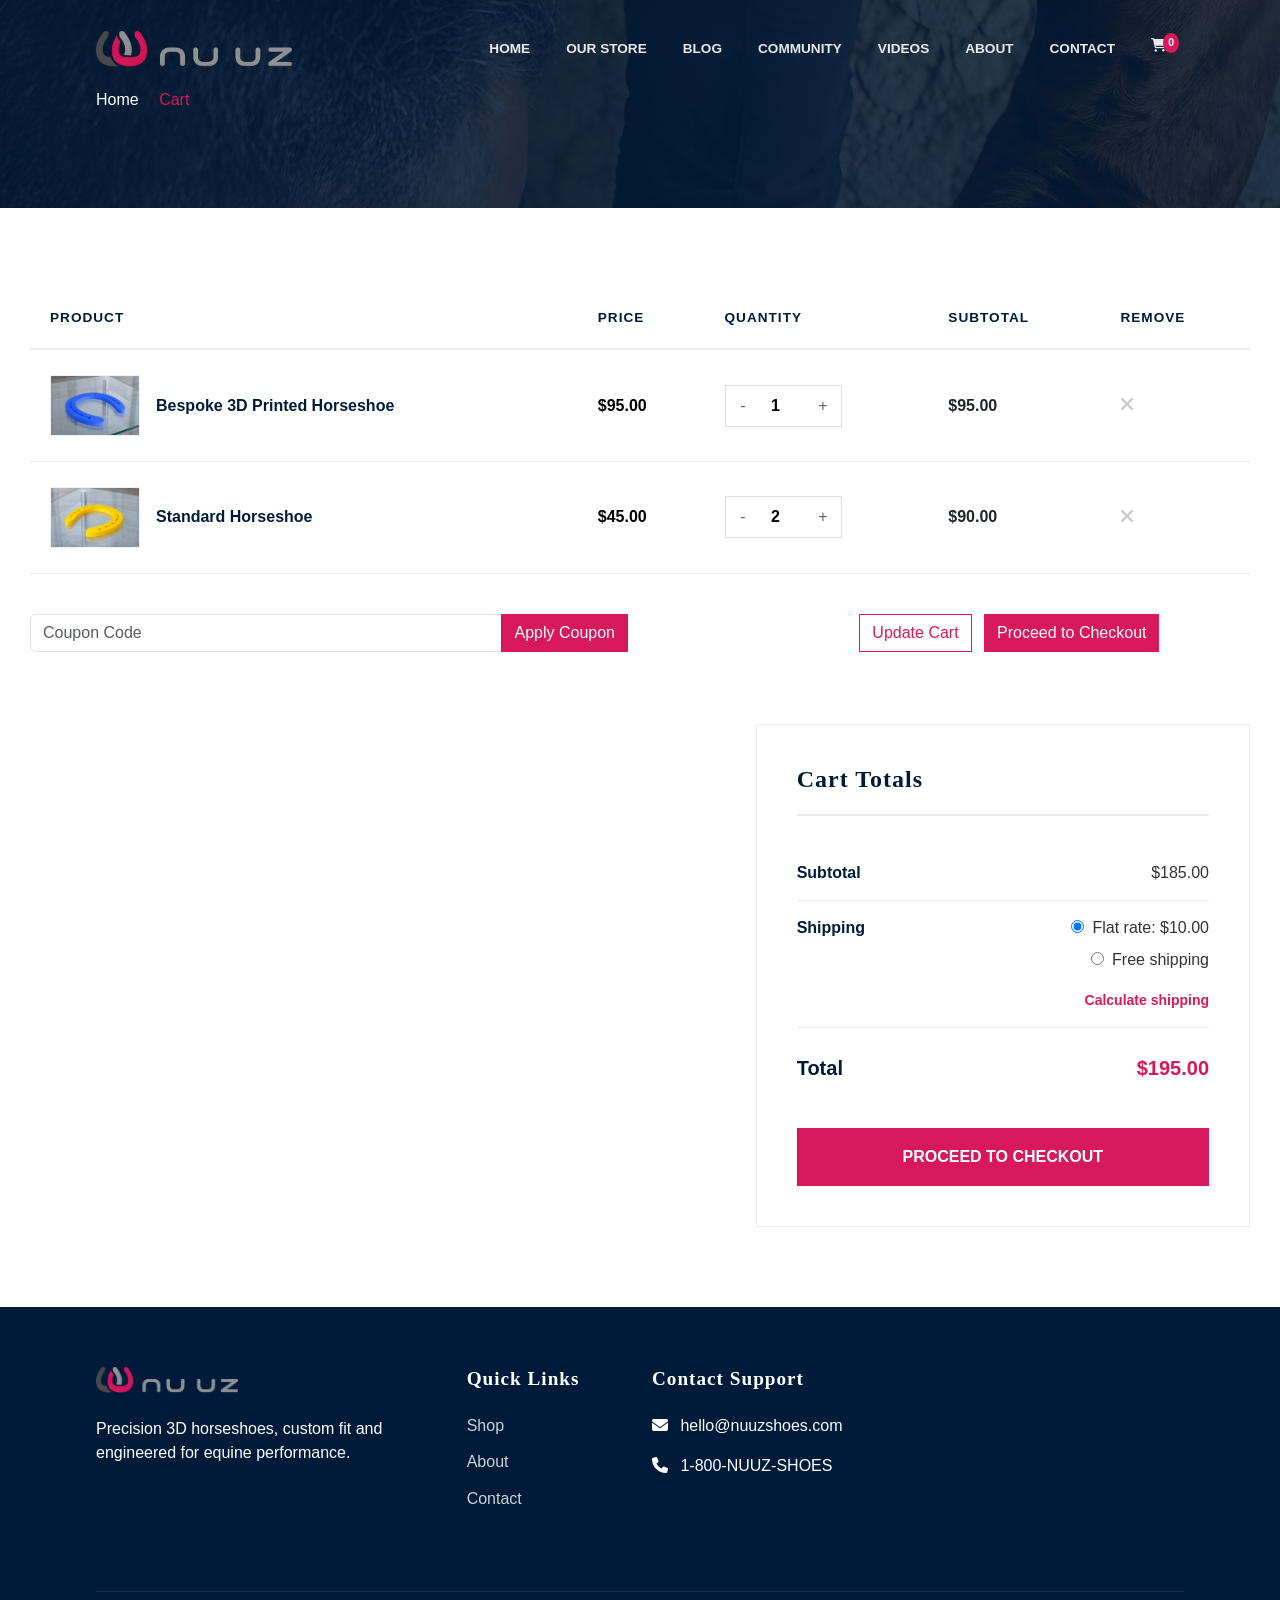
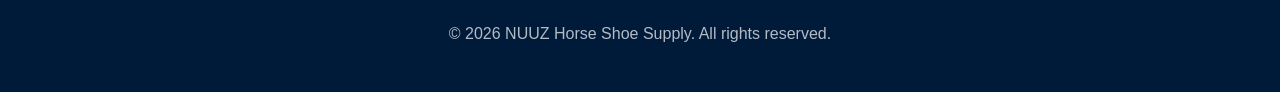
==== cart.html @ eca8f937 "new" ====
<!DOCTYPE html>
<html lang="en">
<head>
    <meta charset="UTF-8">
    <meta name="viewport" content="width=device-width, initial-scale=1.0">
    <title>Shopping Cart - NUUZ Horse Shoe Store</title>
    <!-- Bootstrap CSS -->
    <link href="https://cdn.jsdelivr.net/npm/bootstrap@5.3.0/dist/css/bootstrap.min.css" rel="stylesheet">
    <!-- Font Awesome -->
    <link rel="stylesheet" href="https://cdnjs.cloudflare.com/ajax/libs/font-awesome/6.4.0/css/all.min.css">
    <!-- AOS Animation -->
    <link href="https://unpkg.com/aos@2.3.1/dist/aos.css" rel="stylesheet">
    <!-- Custom CSS -->
    <link rel="stylesheet" href="css/style.css">
</head>
<body>
    <a class="skip-link" href="#main-content">Skip to main content</a>

    <!-- Navigation -->
    <nav class="navbar navbar-expand-lg navbar-light scrolled" id="mainNav">
        <div class="container-fluid">
            <a class="navbar-brand" href="index.html">
                <img src="img/nuuz-logo.webp" alt="NUUZ Horse Shoe Store">
            </a>
            <button class="navbar-toggler" type="button" data-bs-toggle="collapse" data-bs-target="#navbarNav" aria-controls="navbarNav" aria-expanded="false" aria-label="Toggle navigation">
                <span class="navbar-toggler-icon"></span>
            </button>
            <div class="collapse navbar-collapse" id="navbarNav">
                <ul class="navbar-nav ms-auto">
                    <li class="nav-item">
                        <a class="nav-link" href="index.html">Home</a>
                    </li>
                    <li class="nav-item">
                        <a class="nav-link" href="our-store.html">Our Store</a>
                    </li>
                    <li class="nav-item">
                        <a class="nav-link" href="index.html#blog">Blog</a>
                    </li>
                    <li class="nav-item">
                        <a class="nav-link" href="#">Community</a>
                    </li>
                    <li class="nav-item">
                        <a class="nav-link" href="#">Videos</a>
                    </li>
                    <li class="nav-item">
                        <a class="nav-link" href="index.html#about">About</a>
                    </li>
                    <li class="nav-item">
                        <a class="nav-link" href="index.html#contact">Contact</a>
                    </li>
                    <li class="nav-item">
                        <a class="nav-link nav-cart active" href="cart.html" title="View Cart">
                            <i class="fas fa-shopping-cart"></i>
                            <span class="cart-badge">0</span>
                        </a>
                    </li>
                </ul>
            </div>
        </div>
    </nav>

    <!-- Shop Banner Section (reused for breadcrumb) -->
    <section class="shop-banner">
        <div class="container">
            <div class="row">
                <div class="col-12">
                    <div class="shop-banner-content">
                        <nav aria-label="breadcrumb">
                            <ol class="breadcrumb mt-2">
                                <li class="breadcrumb-item"><a href="index.html" class="text-white text-decoration-none">Home</a></li>
                                <li class="breadcrumb-item active text-accent-gold" aria-current="page">Cart</li>
                            </ol>
                        </nav>
                    </div>
                </div>
            </div>
        </div>
    </section>

    <main id="main-content" class="section-padding">
        <div class="container-fluid cart-wide-container">
            <div class="row">
                <div class="col-lg-12">
                    <div class="table-responsive mb-4">
                        <table class="table align-middle cart-table">
                            <thead>
                                <tr>
                                    <th scope="col">Product</th>
                                    <th scope="col">Price</th>
                                    <th scope="col">Quantity</th>
                                    <th scope="col">Subtotal</th>
                                    <th scope="col">Remove</th>
                                </tr>
                            </thead>
                            <tbody>
                                <tr>
                                    <td>
                                        <div class="d-flex align-items-center">
                                            <img src="img/Horse-Shoe-011.png" alt="Bespoke 3D Horseshoe" class="img-fluid me-3" style="width: 90px; border: 1px solid #f0f0f0;">
                                            <a href="product-details.html" class="cart-product-name">Bespoke 3D Printed Horseshoe</a>
                                        </div>
                                    </td>
                                    <td class="fw-bold">$95.00</td>
                                    <td>
                                        <div class="qty-container">
                                            <button class="qty-btn" onclick="this.parentNode.querySelector('input').stepDown()">-</button>
                                            <input type="number" class="qty-input" value="1" min="1">
                                            <button class="qty-btn" onclick="this.parentNode.querySelector('input').stepUp()">+</button>
                                        </div>
                                    </td>
                                    <td class="fw-bold text-dark">$95.00</td>
                                    <td>
                                        <button class="remove-item"><i class="fas fa-times"></i></button>
                                    </td>
                                </tr>
                                <tr>
                                    <td>
                                        <div class="d-flex align-items-center">
                                            <img src="img/Horse-Shoe-02.png" alt="Standard Horseshoe" class="img-fluid me-3" style="width: 90px; border: 1px solid #f0f0f0;">
                                            <a href="product-details.html" class="cart-product-name">Standard Horseshoe</a>
                                        </div>
                                    </td>
                                    <td class="fw-bold">$45.00</td>
                                    <td>
                                        <div class="qty-container">
                                            <button class="qty-btn" onclick="this.parentNode.querySelector('input').stepDown()">-</button>
                                            <input type="number" class="qty-input" value="2" min="1">
                                            <button class="qty-btn" onclick="this.parentNode.querySelector('input').stepUp()">+</button>
                                        </div>
                                    </td>
                                    <td class="fw-bold text-dark">$90.00</td>
                                    <td>
                                        <button class="remove-item"><i class="fas fa-times"></i></button>
                                    </td>
                                </tr>
                            </tbody>
                        </table>
                    </div>
                </div>
            </div>

            <div class="row justify-content-between">
                <div class="col-lg-6 mb-4">
                    <div class="input-group">
                        <input type="text" class="form-control" placeholder="Coupon Code">
                        <button class="btn btn-primary" type="button">Apply Coupon</button>
                    </div>
                </div>
                <div class="col-lg-4 mb-4 text-start">
                    <button class="btn btn-outline-primary me-2">Update Cart</button>
                    <button class="btn btn-primary">Proceed to Checkout</button>
                </div>
            </div>

            <div class="row justify-content-end mt-5">
                <div class="col-lg-5">
                    <div class="cart-collaterals">
                        <h2>Cart Totals</h2>
                        <table class="shop_table_totals">
                            <tbody>
                                <tr class="cart-subtotal">
                                    <th>Subtotal</th>
                                    <td><span class="amount">$185.00</span></td>
                                </tr>
                                <tr class="shipping">
                                    <th>Shipping</th>
                                    <td>
                                        <ul id="shipping_method" class="list-unstyled mb-0">
                                            <li class="mb-2">
                                                <input type="radio" name="shipping_method" id="flat_rate" checked>
                                                <label for="flat_rate" class="ms-1">Flat rate: <span class="amount">$10.00</span></label>
                                            </li>
                                            <li>
                                                <input type="radio" name="shipping_method" id="free_shipping">
                                                <label for="free_shipping" class="ms-1">Free shipping</label>
                                            </li>
                                        </ul>
                                        <p class="mb-0 mt-3"><a href="#" class="text-accent-gold text-decoration-none small fw-bold">Calculate shipping</a></p>
                                    </td>
                    </div>
                                <tr class="order-total">
                                    <th>Total</th>
                                    <td><strong><span class="amount text-accent-gold">$195.00</span></strong></td>
                                </tr>
                            </tbody>
                        </table>
                        <a href="#" class="btn btn-primary w-100 py-3 text-uppercase fw-bold letter-spacing-1">Proceed to Checkout</a>
                    </div>
                </div>
            </div>
        </div>
    </main>

    <!-- Footer -->
    <footer id="contact">
        <div class="container">
            <div class="row">
                <div class="col-lg-4 mb-4">
                    <img src="img/nuuz-logo.webp" alt="NUUZ" class="footer-logo mb-4">
                    <p>Precision 3D horseshoes, custom fit and engineered for equine performance.</p>
                </div>
                <div class="col-lg-2 col-md-6 mb-4">
                    <h5 class="footer-title">Quick Links</h5>
                    <ul class="footer-links">
                        <li><a href="our-store.html">Shop</a></li>
                        <li><a href="index.html#about">About</a></li>
                        <li><a href="index.html#contact">Contact</a></li>
                    </ul>
                </div>
                <div class="col-lg-6 col-md-6 mb-4">
                    <h5 class="footer-title">Contact Support</h5>
                    <p><i class="fas fa-envelope me-2"></i> hello@nuuzshoes.com</p>
                    <p><i class="fas fa-phone me-2"></i> 1-800-NUUZ-SHOES</p>
                </div>
            </div>
            <div class="footer-bottom">
                <p>&copy; 2026 NUUZ Horse Shoe Supply. All rights reserved.</p>
            </div>
        </div>
    </footer>

    <button class="scroll-top" id="scrollTop"><i class="fas fa-arrow-up"></i></button>

    <!-- Bootstrap JS -->
    <script src="https://cdn.jsdelivr.net/npm/bootstrap@5.3.0/dist/js/bootstrap.bundle.min.js"></script>
    <!-- AOS JS -->
    <script src="https://unpkg.com/aos@2.3.1/dist/aos.js"></script>
    <!-- Custom JS -->
    <script src="js/main.js"></script>
</body>
</html>
---- css/style.css ----
:root {
            --primary-blue: #001b3a;
            --secondary-blue: #003d7a;
            --light-blue: #e8f4f8;
            --accent-gold: #d7195c;
            --text-dark: #333;
            --text-light: #666;
            --border-light: #ddd;
        }

        * {
            margin: 0;
            padding: 0;
            box-sizing: border-box;
        }

        /* Override Bootstrap containers for full-page layout with 1in gutters */
        .container, .container-fluid {
            max-width: 100% !important;
            padding-left: 15px !important;
            padding-right: 15px !important;
        }
        @media (min-width: 1200px) {
            .container, .container-fluid {
                padding-left: 96px !important; /* Converted 1in to 96px for consistency */
                padding-right: 96px !important; /* Converted 1in to 96px for consistency */
            }
        }

        body {
            font-family: 'Segoe UI', Tahoma, Geneva, Verdana, sans-serif;
            color: var(--text-dark);
            overflow-x: hidden;
        }

        /* Luxury Branding Typography */
        h1, h2, h3, h4, h5, h6, .navbar-brand {
            font-family: 'orig_trajan_pro', serif;
            letter-spacing: 1px;
        }

        h1, h2, .navbar-brand {
            text-transform: uppercase;
        }

        /* Navigation */
        .navbar {
            background: transparent !important;
            transition: all 0.3s ease;
            padding: 26.25px 0; /* Increased by 5% from 25px */
            z-index: 1000;
            position: absolute;
            top: 0;
            width: 100%;
        }

.nav-cart {
    position: relative;
    display: flex;
    align-items: center;
    margin-left: 15px;
}

.cart-badge {
    position: absolute;
    top: 2px;
    right: -5px;
    background-color: var(--accent-gold);
    color: white;
    font-size: 0.65rem;
    padding: 2px 5px;
    border-radius: 50%;
    font-family: Arial, sans-serif;
}

        .navbar.scrolled {
            background: var(--primary-blue) !important;
            box-shadow: 0 4px 20px rgba(0,0,0,0.3);
            position: fixed;
            top: 0;
        }

        .navbar-brand {
            font-size: 1.5rem;
            font-weight: 700;
            color: white !important;
            transition: all 0.3s ease;
        }

        .navbar-brand img {
            max-height: 36px;
            width: auto;
            transition: all 0.3s ease;
        }

        .navbar.scrolled .navbar-brand {
            color: white !important;
        }

        .navbar-nav .nav-link {
            color: rgba(255,255,255,0.9) !important;
            font-weight: 600;
            margin: 0 10px;
            transition: all 0.3s ease;
            position: relative;
            text-transform: uppercase;
            font-size: 0.85rem;
        }

        .navbar.scrolled .navbar-nav .nav-link {
            color: white !important;
        }

        .navbar-nav .nav-link::after {
            content: '';
            position: absolute;
            bottom: -5px;
            left: 0;
            width: 0;
            height: 2px;
            background: var(--accent-gold);
            transition: width 0.3s ease;
        }

        .navbar-nav .nav-link:hover::after {
            width: 100%;
        }

        /* Navbar CTA Button Styling */
        .nav-link.nav-cta {
            background: var(--primary-blue);
            color: white !important;
            padding: 8px 25px !important;
            border-radius: 50px;
            margin-left: 15px;
            font-weight: 600;
            text-transform: uppercase;
            font-size: 0.85rem;
            border: 2px solid var(--primary-blue); /* Default border matches background */
            transition: all 0.3s ease;
        }

        .nav-link.nav-cta::after {
            display: none !important; /* Remove the underline animation for the button */
        }

        .nav-link.nav-cta:hover {
            background: transparent;
            color: white !important;
            border-color: white; /* Border becomes white on hover for contrast */
            transform: translateY(-2px);
        }

        .navbar.scrolled .nav-link.nav-cta {
            background: transparent;
            color: white !important;
            border-color: var(--accent-gold); /* Gold border makes the button pop on the blue background */
        }

        .navbar.scrolled .nav-link.nav-cta:hover {
            background: var(--accent-gold);
            color: var(--primary-blue) !important;
            border-color: var(--accent-gold);
        }

        /* Hero Section */
        .hero-section {
            height: 100vh;
            background: #001b3a;
            overflow: hidden;
            display: flex;
            align-items: center;
            position: relative;
        }

        .hero-bg-image {
            position: absolute;
            top: 0;
            left: 0;
            width: 100%;
            height: 100%;
            background: linear-gradient(rgba(0, 27, 58, 0.50), rgba(0, 27, 58, 0.2)), url('../img/hero-banner.png');
            background-size: cover;
            background-position: center;
            animation: kenBurns 30s infinite alternate ease-in-out;
        }

        @keyframes kenBurns {
            from {
                transform: scale(1);
            }
            to {
                transform: scale(1.1);
            }
        }

        /* Make images fluid and prevent overflow on small devices */
        img, .img-fluid {
            max-width: 100%;
            height: auto;
            display: block;
        }

        /* Fluid typography */
        .hero-content h1 {
            font-size: clamp(2rem, 4.5vw, 3.5rem);
        }

        .section-title {
            font-size: clamp(1.5rem, 3.2vw, 2.5rem);
        }

        /* Moved text-shadow from inline styles in HTML for better maintainability */
        .hero-content h1, 
        .hero-content p,
        .shop-banner-content h1 {
            text-shadow: 2px 2px 4px rgba(0, 0, 0, 0.5);
        }

        .text-accent-gold { color: var(--accent-gold) !important; }

        .skip-link {
            position: absolute;
            left: -999px;
            top: auto;
            width: 1px;
            height: 1px;
            overflow: hidden;
        }
        .skip-link:focus {
            left: 20px;
            top: 20px;
            width: auto;
            height: auto;
            background: #fff;
            color: var(--primary-blue);
            padding: 8px 12px;
            border-radius: 6px;
            box-shadow: 0 4px 12px rgba(0,0,0,0.15);
            z-index: 2000;
        }

        .hero-content {
            color: white;
            max-width: 600px;
            position: relative;
            z-index: 10; /* Ensures content stays above particles and background */
        }

        .hero-content h1 {
            font-size: 3.5rem;
            font-weight: 700;
            margin-bottom: 20px;
            text-shadow: 0 4px 15px rgba(0,0,0,0.3);
            animation: fadeInUp 1s ease;
            animation-fill-mode: both; /* Keeps title visible after animation */
        }

        .hero-content p {
            font-size: 1.3rem;
            margin-bottom: 30px;
            animation: fadeInUp 1s ease 0.2s;
            text-shadow: 0 2px 10px rgba(0,0,0,0.3);
            animation-fill-mode: both;
        }

        .btn-hero {
            padding: 15px 35px;
            font-size: 1.1rem;
            font-weight: 600;
            border-radius: 50px;
            margin-right: 15px;
            margin-bottom: 15px;
            transition: all 0.3s ease;
            animation: fadeInUp 1s ease 0.4s;
            animation-fill-mode: both;
            text-transform: uppercase;
        }

        .btn-hero-primary {
            background: transparent;
            color: white;
            border: 2px solid white;
        }

        .btn-hero-primary:hover {
            background: var(--accent-gold);
            border-color: var(--accent-gold);
            color: white;
        }

        @keyframes fadeInUp {
            from {
                opacity: 0;
                transform: translateY(30px);
            }
            to {
                opacity: 1;
                transform: translateY(0);
            }
        }

        /* Section Styles */
        .section-padding {
            padding: 80px 0;
        }

        .section-title {
            font-size: 2.5rem;
            font-weight: 700;
            color: var(--primary-blue);
            margin-bottom: 20px;
        }

        .section-subtitle {
            font-size: 1.2rem;
            color: var(--text-light);
            margin-bottom: 50px;
        }

        /* About Section */
        #about .col-lg-6 h3 {
            color: var(--primary-blue);
            font-size: clamp(1.6rem, 4vw, 2.2rem);
            font-weight: 600;
        }

        .about-feature {
            text-align: center;
            padding: 30px;
            background: white;
            border-radius: 0;
            box-shadow: 0 5px 20px rgba(0,0,0,0.08);
            transition: all 0.3s ease;
            min-height: 260px;
            display: flex;
            flex-direction: column;
            justify-content: center;
        }

        .about-feature:hover {
            transform: translateY(-10px);
            box-shadow: 0 15px 40px rgba(0,0,0,0.15);
        }

        .about-feature i {
            font-size: 3rem;
            color: var(--accent-gold);
            margin-bottom: 20px;
        }

        #about h5 {
            color: var(--primary-blue);
            font-weight: 600;
        }

        /* Services Section Updated */
        .service-card {
            background: none;
            padding: 0;
            border-radius: 0;
            text-align: center;
            height: 400px;
            position: relative;
            overflow: hidden;
            box-shadow: none;
        }

        .service-img {
            width: 100%;
            height: 100%;
            object-fit: cover;
            transition: transform 0.6s cubic-bezier(0.4, 0, 0.2, 1);
        }

        .service-overlay {
            position: absolute;
            top: 0;
            left: 0;
            width: 100%;
            height: 100%;
            background: linear-gradient(to bottom, rgba(0, 27, 58, 0.6), rgba(0, 27, 58, 0.95));
            display: flex;
            flex-direction: column;
            justify-content: center;
            align-items: center;
            padding: 30px;
            opacity: 0;
            visibility: hidden;
            transition: all 0.3s ease;
            text-align: center;
            z-index: 2;
        }

        .service-card:hover .service-overlay {
            opacity: 1;
            visibility: visible;
        }

        .service-card:hover .service-img {
            transform: scale(1.1);
        }

        .service-overlay h3 {
            color: white;
            font-weight: 600;
            font-size: 1.5rem;
            margin-bottom: 15px;
            transform: translateY(20px);
            transition: transform 0.4s ease 0.1s;
        }

        .service-overlay p {
            color: rgba(255,255,255,0.9);
            font-size: 0.9rem;
            transform: translateY(20px);
            transition: transform 0.4s ease 0.2s;
        }

        .service-icon {
            width: auto;
            height: auto;
            background: transparent !important;
            margin: 0 auto 20px;
            transform: translateY(20px);
            transition: transform 0.4s ease;
        }

        .service-icon i {
            font-size: 3rem;
            color: var(--accent-gold);
        }

        .service-card:hover .service-overlay h3,
        .service-card:hover .service-overlay p,
        .service-card:hover .service-icon {
            transform: translateY(0);
        }

        .view-all-header {
            text-align: right;
            margin-bottom: 25px;
        }

        .view-all-header a, .read-more-btn {
            font-family: 'orig_trajan_pro', serif;
            font-size: 0.95rem;
            color: var(--primary-blue);
            text-decoration: none;
            letter-spacing: 2px;
            font-weight: 600;
            transition: all 0.3s ease;
            display: inline-flex;
            align-items: center;
            text-transform: uppercase;
        }

        .view-all-header a:hover, .read-more-btn:hover {
            color: var(--secondary-blue);
            transform: translateX(5px);
        }

        /* Prevent horizontal layout shifts/sliding during page load */
        section {
            overflow: hidden;
        }

        /* Services Carousel Controls */
        #servicesCarousel .carousel-control-prev,
        #servicesCarousel .carousel-control-next {
            width: 45px;
            height: 45px;
            background: var(--primary-blue);
            border-radius: 50%;
            top: 50%;
            transform: translateY(-50%);
            opacity: 0.8;
        }
        #servicesCarousel .carousel-control-prev { left: -60px; }
        #servicesCarousel .carousel-control-next { right: -60px; }
        #servicesCarousel .carousel-control-prev:hover,
        #servicesCarousel .carousel-control-next:hover { opacity: 1; background: var(--secondary-blue); }

        /* Multi-item Carousel Adjustment for One-by-One Scrolling */
        #servicesCarousel .carousel-inner,
        #reviewsCarousel .carousel-inner { 
            display: flex;
            overflow-x: hidden;
        }

        #servicesCarousel .carousel-item {
            flex: 0 0 100%; /* Mobile default */
        }

        @media (min-width: 576px) {
            #servicesCarousel .carousel-item {
                flex: 0 0 50%; /* Tablets */
            }
        }

        @media (min-width: 992px) {
            #servicesCarousel .carousel-item {
                flex: 0 0 25%; /* Desktop */
            }
        }

        #reviewsCarousel .carousel-item {
            flex: 0 0 100%;
        }

        #servicesCarousel .carousel-item,
        #reviewsCarousel .carousel-item {
            display: block;
            margin-right: 0;
            transition: none;
        }

        /* Latest Products Section */
        .latest-product-card {
            position: relative;
            border-radius: 0;
            overflow: hidden;
            height: 400px;
            cursor: pointer;
            box-shadow: 0 5px 20px rgba(0,0,0,0.1);
            transition: all 0.3s ease;
        }

        .latest-product-card:hover {
            transform: scale(1.05);
            box-shadow: 0 15px 40px rgba(0,0,0,0.2);
        }

        .latest-product-img {
            width: 100%;
            height: 100%;
            object-fit: cover;
        }

        .latest-product-overlay {
            position: absolute;
            bottom: 0;
            left: 0;
            right: 0;
            background: linear-gradient(to top, rgba(0,0,0,0.8), transparent);
            padding: 20px;
            color: white;
        }

        .latest-product-overlay h3 {
            font-size: 1.5rem;
            margin-bottom: 5px;
        }

        .latest-product-overlay p {
            margin: 0;
            opacity: 0.9;
        }

        /* Reviews Carousel */
        .review-card {
            background: white;
            border-radius: 0;
            padding: 0;
            box-shadow: 0 5px 20px rgba(0,0,0,0.08);
            height: 100%;
            display: flex;
            align-items: stretch;
            text-align: left;
            overflow: hidden;
        }

        .review-content {
            padding: 40px;
            display: flex;
            flex-direction: column;
            justify-content: center;
        }

        .review-stars {
            color: var(--accent-gold);
            margin-bottom: 15px;
        }

        .review-text {
            color: var(--text-light);
            font-style: italic;
            font-size: 1.25rem;
            margin-bottom: 20px;
            line-height: 1.6;
        }

        .review-author-info {
            margin-top: 15px;
        }

        .review-avatar {
            width: 280px;
            border-radius: 0;
            object-fit: cover;
            flex-shrink: 0;
        }

        .review-author-info h5 {
            margin: 0;
            color: var(--primary-blue);
            font-weight: 700;
        }

        .review-author-info small {
            color: var(--text-light);
        }

        #reviewsCarousel {
            padding-bottom: 60px;
        }

        #reviewsCarousel .carousel-indicators {
            bottom: 0;
        }

        #reviewsCarousel .carousel-indicators button,
        #reviewsCarousel .carousel-indicators [data-bs-target] {
            width: 10px;
            height: 10px;
            border-radius: 50%;
            background-color: var(--primary-blue);
            opacity: 0.3;
            border: none;
            margin: 0 6px;
        }

        #reviewsCarousel .carousel-indicators .active {
            background-color: var(--accent-gold);
            opacity: 1;
            transform: scale(1.2);
        }

        /* Blog Section */
        .blog-card {
            background: white;
            border-radius: 0;
            overflow: hidden;
            box-shadow: 0 5px 20px rgba(0,0,0,0.08);
            transition: all 0.3s ease;
            height: 100%;
        }

        .blog-card:hover {
            transform: translateY(-10px);
            box-shadow: 0 15px 40px rgba(0,0,0,0.15);
        }

        .blog-img {
            width: 100%;
            height: 300px;
            object-fit: cover;
        }

        .blog-content {
            padding: 25px;
        }

        .blog-meta {
            display: flex;
            gap: 20px;
            margin-bottom: 15px;
            font-size: 0.9rem;
            color: var(--text-light);
        }

        .blog-meta i {
            color: var(--accent-gold);
            margin-right: 5px;
        }

        .blog-title {
            font-size: 1.3rem;
            color: var(--primary-blue);
            margin-bottom: 15px;
            font-weight: 600;
        }

        .blog-text {
            color: var(--text-light);
            line-height: 1.6;
            margin-bottom: 20px;
        }

        .blog-link {
            color: var(--accent-gold);
            color: var(--primary-blue);
            text-decoration: none;
            font-weight: 600;
            display: inline-flex;
            align-items: center;
            transition: all 0.3s ease;
        }

        .blog-link:hover {
            color: var(--primary-blue);
            color: var(--secondary-blue);
            transform: translateX(5px);
        }

        .blog-link i {
            margin-left: 5px;
            transition: all 0.3s ease;
            color: var(--accent-gold);
            color: var(--primary-blue);
        }

        .blog-link:hover i {
            transform: translateX(5px);
            color: var(--primary-blue);
            color: var(--secondary-blue);
        }

        /* CTA Section */
        .cta-section {
            background: linear-gradient(135deg, rgba(0, 27, 58, 0.85), rgba(0, 27, 58, 0.9)), 
                        url('../img/equine-cta-banner.jpg');
            background-size: cover;
            background-position: center;
            background-attachment: fixed;
            position: relative;
            color: white;
            padding: 120px 0;
            text-align: center;
            overflow: hidden;
        }

        .cta-section .container {
            position: relative;
            z-index: 2;
        }

        .cta-section h2 {
            font-size: 2.5rem;
            margin-bottom: 20px;
        }

        .cta-section p {
            font-size: 1.2rem;
            margin-bottom: 30px;
            opacity: 0.9;
        }

        .btn-cta {
            padding: 15px 40px;
            font-size: 1.2rem;
            font-weight: 600;
            background: var(--accent-gold);
            color: white;
            border: none;
            border-radius: 50px;
            transition: all 0.3s ease;
            display: inline-block;
            text-decoration: none;
            text-transform: uppercase;
        }

        .btn-cta:hover {
            transform: translateY(-3px);
            box-shadow: 0 10px 30px rgba(0,0,0,0.2);
            color: var(--primary-blue);
        }

        /* Explore More Button */
        .btn-explore {
            padding: 15px 40px;
            font-size: 1.1rem;
            font-weight: 600;
            background: var(--primary-blue);
            color: white;
            border: none;
            border-radius: 50px;
            cursor: pointer;
            transition: all 0.3s ease;
            display: inline-block;
            text-decoration: none;
            margin-top: 30px;
            text-transform: uppercase;
        }

        .btn-explore:hover {
            background: var(--accent-gold);
            transform: translateY(-3px);
            box-shadow: 0 10px 30px rgba(0,0,0,0.2);
            color: white;
        }

        /* Footer */
        footer {
            background: var(--primary-blue);
            color: white;
            padding: 60px 0 30px;
        }

        .footer-title {
            font-size: 1.2rem;
            font-weight: 600;
            margin-bottom: 1.5rem;
            color: white;
            letter-spacing: 1px;
        }

        .footer-title i {
            color: var(--accent-gold);
            color: white;
        }

        .footer-logo {
            max-height: 26px;
            width: auto;
        }

        .footer-links {
            list-style: none;
            padding: 0;
        }

        .footer-links li {
            margin-bottom: 0.8rem;
        }

        .footer-links a {
            color: rgba(255,255,255,0.8);
            text-decoration: none;
            transition: all 0.3s ease;
            display: inline-flex;
            align-items: center;
        }

        .footer-links a:hover {
            color: white;
            transform: translateX(5px);
        }

        .footer-links i {
            margin-right: 8px;
            font-size: 0.9rem;
            color: var(--accent-gold);
            color: white;
        }

        .social-icons {
            display: flex;
            gap: 15px;
            margin-top: 1.5rem;
        }

        .social-icon {
            width: 40px;
            height: 40px;
            background: rgba(255,255,255,0.1);
            border-radius: 50%;
            display: flex;
            align-items: center;
            justify-content: center;
            color: var(--accent-gold);
            transition: all 0.3s ease;
            text-decoration: none;
        }

        .social-icon:hover {
            background: var(--secondary-blue);
            transform: translateY(-3px);
            color: white;
        }

        .footer-bottom {
            border-top: 1px solid rgba(255,255,255,0.1);
            margin-top: 40px;
            padding-top: 30px;
            text-align: center;
            color: rgba(255,255,255,0.7);
        }

        /* Scroll to Top Button */
        .scroll-top {
            position: fixed;
            bottom: 30px;
            right: 30px;
            width: 50px;
            height: 50px;
            background: var(--secondary-blue);
            color: white;
            border: none;
            border-radius: 50%;
            display: flex;
            align-items: center;
            justify-content: center;
            cursor: pointer;
            opacity: 0;
            visibility: hidden;
            transition: all 0.3s ease;
            z-index: 1000;
            box-shadow: 0 5px 15px rgba(0,0,0,0.2);
        }

        .scroll-top.show {
            opacity: 1;
            visibility: visible;
        }

        .scroll-top:hover {
            background: var(--accent-gold);
            transform: translateY(-5px);
        }

        /* Partners Section */
        .partner-logo {
            filter: grayscale(100%);
            opacity: 0.6;
            transition: all 0.3s ease;
            max-height: 65px;
            width: auto;
            margin: 0 auto;
        }

        .partner-logo:hover {
            filter: grayscale(0%);
            opacity: 1;
            transform: scale(1.1);
        }

        /* Ensure 8 columns work on desktop since standard Bootstrap defaults to 6 */
        @media (min-width: 992px) {
            .row-cols-lg-8 > * {
                flex: 0 0 auto;
                width: 12.5%;
            }
        }

        /* WhatsApp CTA */
        .whatsapp-cta {
            background-color: var(--primary-blue);
            border-top: 1px solid rgba(255,255,255,0.1);
            border-bottom: 1px solid rgba(255,255,255,0.1);
        }

        .btn-custom-outline {
            color: white;
            border: 2px solid white;
            background: transparent;
            padding: 12px 35px;
            border-radius: 50px;
            font-weight: 600;
            transition: all 0.3s ease;
            text-decoration: none;
            display: inline-flex;
            align-items: center;
            text-transform: uppercase;
        }

        .btn-custom-outline:hover {
            background: #d7195c;
            color:  white;
            transform: translateY(-2px);
        }

        /* Responsive */
        @media (max-width: 768px) {
            .hero-content h1 {
                font-size: 2.5rem;
            }
            
            .section-title {
                font-size: 2rem;
            }
            
            .cta-section h2 {
                font-size: 2rem;
            }

            .carousel-control-prev,
            .carousel-control-next {
                display: none;
            }

            .review-card {
                flex-direction: column;
                text-align: center;
                gap: 0;
                padding: 0;
            }

            .review-avatar {
                width: 100%;
                height: 250px;
            }

            #servicesCarousel .carousel-control-prev,
            #servicesCarousel .carousel-control-next {
                display: none;
            }

            /* Disable fixed background on small devices (improves performance and layout)
               and allow the hero to size naturally on short viewports */
            .hero-section {
                background-attachment: scroll;
                height: auto;
                padding: 80px 0;
                align-items: center;
            }

            /* Ensure navbar toggler is visible on top of hero background */
            .navbar-toggler {
                border: 1px solid rgba(255,255,255,0.6);
            }
            .navbar-toggler .navbar-toggler-icon {
                filter: invert(1) brightness(2);
            }
        }

        /* Safety Standards Section */
        .safety-divider {
            width: 2px;
            height: 60px;
            background-color: var(--accent-gold);
            opacity: 0.7;
            align-self: center;
        }
        .safety-logo-item {
            max-height: 65px;
            width: auto;
            padding: 0 15px;
        }
        @media (max-width: 991px) {
            .safety-divider {
                display: none;
            }
            .safety-logo-item {
                margin-bottom: 2rem;
            }
        }

        /* Newsletter Modal Styles */
        .newsletter-modal .modal-content {
            border: none;
            border-radius: 0;
            overflow: hidden;
            backface-visibility: hidden; /* Fixes closing jitter/shake */
            transform: translate3d(0,0,0); /* Forces GPU acceleration */
        }
        .newsletter-left {
            background: url('../img/newsletter-banner.png');
            background-size: cover;
            background-position: center;
            min-height: 400px;
        }
        .newsletter-right {
            padding: 50px;
            display: flex;
            flex-direction: column;
            justify-content: center;
            background: white;
        }
        .newsletter-right h2 {
            color: var(--primary-blue);
            font-size: 2rem;
            margin-bottom: 15px;
        }
        .newsletter-right p {
            color: var(--text-light);
            margin-bottom: 25px;
        }
        .newsletter-form .form-control {
            border-radius: 0;
            padding: 12px 15px;
            border: 1px solid var(--border-light);
            margin-bottom: 15px;
        }
        .newsletter-form .form-control:focus {
            border-color: var(--accent-gold);
            box-shadow: none;
        }
        .btn-subscribe {
            background: var(--primary-blue);
            color: white;
            border: none;
            padding: 12px 30px;
            text-transform: uppercase;
            letter-spacing: 2px;
            font-weight: 600;
            width: 100%;
            transition: all 0.3s ease;
            text-transform: uppercase;
        }
        .btn-subscribe:hover {
            background: var(--accent-gold);
            color: white;
        }
        .modal-close-custom {
            position: absolute;
            right: 15px;
            top: 15px;
            z-index: 10;
            background: none;
            border: none;
            font-size: 1.5rem;
            color: var(--text-light);
        }

        /* Keep the vertical scrollbar visible when the modal is open to prevent layout shift */
        body.modal-open {
            overflow-y: scroll !important;
            padding-right: 0 !important;
        }

/* Shop Section Styles */
.shop-banner {
    background: linear-gradient(rgba(0, 27, 58, 0.8), rgba(0, 27, 58, 0.9)),
                url('../img/hero-banner.png');
    background-size: cover;
    background-position: center;
    background-attachment: fixed;
    color: white;
    padding: 80px 0;
    text-align: left;
}

.shop-banner-content h1 {
    font-size: 2.5rem;
    margin-bottom: 0;
    font-weight: 700;
    text-shadow: 2px 2px 4px rgba(0, 0, 0, 0.5);
}

@media (max-width: 768px) {
    .shop-banner {
        padding: 60px 0;
        background-attachment: scroll;
    }
    
    .shop-banner-content h1 {
        font-size: 2rem;
    }
}

.shop-section {
    padding: 80px 0 60px;
    background: #f8f9fa;
}

.shop-sidebar {
    background: white;
    padding: 30px;
    border-radius: 0;
    box-shadow: none;
    position: sticky;
    top: 100px;
}

.sidebar-title {
    font-size: 1.5rem;
    color: var(--primary-blue);
    margin-bottom: 30px;
    font-weight: 600;
}

.filter-section {
    margin-bottom: 30px;
}

.filter-section h4 {
    font-size: 1.1rem;
    color: var(--primary-blue);
    margin-bottom: 15px;
    font-weight: 600;
}

.category-link {
    display: block;
    padding: 8px 0;
    color: var(--text-light);
    text-decoration: none;
    transition: all 0.3s ease;
}

.category-link:hover,
.category-link.active {
    color: var(--accent-gold);
    font-weight: 600;
}

.size-options .btn {
    margin-right: 10px;
    margin-bottom: 10px;
}

.shop-content {
    background: white;
    padding: 30px;
    border-radius: 0;
    box-shadow: none;
}

.shop-header {
    border-bottom: 1px solid var(--border-light);
    padding-bottom: 20px;
}

.shop-title {
    font-size: 2rem;
    color: var(--primary-blue);
    margin: 0;
    font-weight: 600;
}

.view-options .btn {
    border: 2px solid var(--border-light);
    color: var(--text-light);
}

.view-options .btn.active,
.view-options .btn:hover {
    background: var(--primary-blue);
    border-color: var(--primary-blue);
    color: white;
}

.sort-options {
    display: flex;
    justify-content: flex-end;
}

.products-grid {
    margin-bottom: 30px;
}

.product-card {
    border: none;
    border-radius: 0 !important;
    overflow: hidden;
    box-shadow: none;
    transition: all 0.3s ease;
}

.product-card .card-img-top {
    border-radius: 0 !important;
}

.product-card:hover {
    transform: translateY(-5px);
    box-shadow: none;
}

.product-image {
    position: relative;
    overflow: hidden;
    height: 320px;
    cursor: pointer;
    border-radius: 0 !important;
}

.product-image img {
    width: 100%;
    height: 100%;
    object-fit: cover;
    transition: transform 0.3s ease;
}

.product-card:hover .product-image img {
    transform: scale(1.05);
}

.product-overlay {
    position: absolute;
    top: 0;
    left: 0;
    right: 0;
    bottom: 0;
    background: transparent;
    display: flex;
    flex-direction: column;
    justify-content: flex-end;
    align-items: center;
    opacity: 1;
    transition: opacity 0.3s ease;
    gap: 10px;
    padding-bottom: 20px;
}

.product-card:hover .product-overlay {
    opacity: 1;
}

.product-info {
    text-align: center;
    margin-bottom: 15px;
}

.overlay-title {
    color: white;
    font-size: 1.2rem;
    font-weight: 600;
    margin-bottom: 8px;
    text-shadow: none;
}

.overlay-price .current-price {
    color: var(--accent-gold);
    font-size: 1.3rem;
    font-weight: 700;
    text-shadow: none;
}

.product-icons {
    display: none;
    gap: 15px;
    margin-bottom: 20px;
}

.product-card:hover .product-icons {
    display: flex;
}

.icon-btn {
    width: 45px;
    height: 45px;
    border-radius: 50%;
    border: none;
    background: rgba(255, 255, 255, 0.9);
    color: var(--accent-gold); /* Changed initial icon color as requested */
    display: flex;
    align-items: center;
    justify-content: center;
    cursor: pointer;
    transition: all 0.3s ease;
    font-size: 1.1rem;
}

.icon-btn:hover {
    transform: scale(1.1);
    background: var(--accent-gold);
    color: white;
}

.love-btn:hover {
    background: #e74c3c;
    color: white;
}

.cart-btn:hover {
    background: var(--primary-blue);
    color: white;
}

.whatsapp-btn:hover {
    background: #25D366;
    color: white;
}

@media (max-width: 768px) {
    .product-icons {
        gap: 10px;
    }
    
    .icon-btn {
        width: 40px;
        height: 40px;
        font-size: 1rem;
    }
    
    .overlay-title {
        font-size: 1rem;
    }
    
    .overlay-price .current-price {
        font-size: 1.1rem;
    }
}

.card-body {
    padding: 20px;
}

.card-title {
    font-size: 1.2rem;
    color: var(--primary-blue);
    margin-bottom: 10px;
    font-weight: 600;
}

.card-text {
    color: var(--text-light);
    font-size: 0.9rem;
    margin-bottom: 15px;
    line-height: 1.5;
}

.product-price {
    margin-bottom: 10px;
}

.current-price {
    font-size: 1.3rem;
    font-weight: 700;
    color: var(--accent-gold);
}

.product-rating {
    display: flex;
    align-items: center;
    gap: 5px;
}

.product-rating i {
    color: var(--accent-gold);
    font-size: 0.9rem;
}

.rating-count {
    color: var(--text-light);
    font-size: 0.8rem;
    margin-left: 5px;
}

.pagination {
    margin-bottom: 0;
}

.page-link {
    color: var(--primary-blue);
    border-color: var(--border-light);
    border-radius: 0 !important;
    margin: 0 2px;
    font-weight: 500;
}

.page-link:hover,
.page-item.active .page-link {
    background: var(--primary-blue);
    border-color: var(--primary-blue);
    color: white;
}

.products-grid.list-view .col-lg-4,
.products-grid.list-view .col-md-6,
.products-grid.list-view .col-sm-12 {
    max-width: 100%;
    flex: 0 0 100%;
}

.products-grid.list-view .product-card {
    display: flex;
    flex-direction: row;
}

.products-grid.list-view .product-image {
    flex: 0 0 300px;
    height: 250px;
}

.products-grid.list-view .card-body {
    flex: 1;
    display: flex;
    flex-direction: column;
    justify-content: center;
    padding: 30px;
}

.products-grid.list-view .card-title {
    font-size: 1.4rem;
    margin-bottom: 15px;
}

.products-grid.list-view .card-text {
    font-size: 1rem;
    margin-bottom: 20px;
}

.products-grid.list-view .product-price {
    margin-bottom: 15px;
}

.products-grid.list-view .current-price {
    font-size: 1.5rem;
}

.products-grid.list-view .product-rating {
    margin-bottom: 20px;
}

@media (max-width: 768px) {
    .products-grid.list-view .product-card {
        flex-direction: column;
    }
    
    .products-grid.list-view .product-image {
        flex: none;
        height: 200px;
    }
    
    .products-grid.list-view .card-body {
        padding: 20px;
    }
}

/* Product Gallery Styling */
.main-image-container {
    background: #fff;
    padding: 10px; /* Reduced padding to let the image look "bigger" */
    height: 500px;
    display: flex;
    align-items: center;
    justify-content: center;
    overflow: hidden;
}

#expandedImg {
    width: 100%;
    height: 100%;
    object-fit: cover; /* This forces the image to fill the 500px height, removing the "horizontal" strip look */
    transition: opacity 0.3s ease; /* Adds a professional fade transition when switching images */
}

.thumbnail-grid .thumb-wrapper {
    width: 80px;
    height: 80px;
    border: 1px solid var(--border-light);
    cursor: pointer;
    padding: 5px;
    background: #fff;
    transition: all 0.3s ease;
    display: flex;
    align-items: center;
    justify-content: center;
}

.thumbnail-grid .thumb-wrapper img {
    width: 100%;
    height: 100%;
    object-fit: cover; /* Prevents thumbnails from looking horizontal/flat */
}

.product-info-details .section-title {
    font-size: 2rem; /* Specifically reduced for the product details name */
    text-transform: none;
}

.thumbnail-grid .thumb-wrapper.active, 
.thumbnail-grid .thumb-wrapper:hover {
    border-color: var(--accent-gold);
}

/* Global Button Overrides for NUUZ Branding */
.btn-primary {
    background-color: #d7195c !important;
    border-color: #d7195c !important;
    border-radius: 0;
    transition: all 0.3s ease;
}

.btn-primary:hover {
    background-color: var(--primary-blue) !important;
    border-color: var(--primary-blue) !important;
}

.btn-outline-primary {
    color: #d7195c !important;
    border-color: #d7195c !important;
    border-radius: 0;
    transition: all 0.3s ease;
}

.btn-outline-primary:hover {
    background-color: #d7195c !important;
    color: white !important;
}

/* Cart Page Specific Styles */
.cart-table thead {
    background-color: #f9f9f9;
}

.cart-table th {
    text-transform: uppercase;
    font-size: 0.85rem;
    font-weight: 600;
    letter-spacing: 1px;
    padding: 20px !important;
    color: var(--primary-blue);
    border-bottom: 2px solid #ebebeb !important;
}

.cart-table td {
    padding: 25px 20px !important;
    vertical-align: middle;
    border-bottom: 1px solid #ebebeb !important;
}

.cart-product-name {
    color: var(--primary-blue);
    font-weight: 600;
    text-decoration: none;
    transition: color 0.3s;
}

.cart-product-name:hover {
    color: var(--accent-gold);
}

/* Medibazar style Quantity Selector */
.qty-container {
    display: inline-flex;
    align-items: center;
    border: 1px solid #ddd;
    background: #fff;
}

.qty-btn {
    background: none;
    border: none;
    width: 35px;
    height: 40px;
    display: flex;
    align-items: center;
    justify-content: center;
    cursor: pointer;
    color: #666;
    transition: all 0.3s;
}

.qty-btn:hover {
    background: #f5f5f5;
    color: var(--primary-blue);
}

.qty-input {
    width: 45px;
    border: none;
    text-align: center;
    font-weight: 600;
    padding: 0;
    height: 40px;
    outline: none !important;
}

/* Remove button style */
.remove-item {
    color: #ccc;
    font-size: 1.2rem;
    background: none;
    border: none;
    transition: color 0.3s;
}

.remove-item:hover {
    color: #e74c3c;
}

/* Cart Totals / Collaterals */
.cart-collaterals {
    background-color: #fff;
    border: 1px solid #ebebeb;
    padding: 40px;
}

.cart-collaterals h2 {
    font-size: 24px;
    font-weight: 700;
    margin-bottom: 30px;
    padding-bottom: 20px;
    border-bottom: 2px solid #ebebeb;
    color: var(--primary-blue);
    text-transform: capitalize;
}

.shop_table_totals {
    width: 100%;
    border-collapse: collapse;
    margin-bottom: 30px;
}

.shop_table_totals tr th {
    width: 40%;
    padding: 15px 0;
    font-weight: 700;
    color: var(--primary-blue);
    border-bottom: 1px solid #ebebeb;
    text-align: left;
    vertical-align: top;
}

.shop_table_totals tr td {
    padding: 15px 0;
    border-bottom: 1px solid #ebebeb;
    text-align: right;
    color: var(--text-dark);
}

.shop_table_totals .order-total th, 
.shop_table_totals .order-total td {
    border-bottom: none;
    font-size: 20px;
    padding-top: 25px;
}

/* Wider layout for the Cart Page specifically */
@media (min-width: 1200px) {
    .cart-wide-container {
        padding-left: 30px !important;
        padding-right: 30px !important;
    }
}
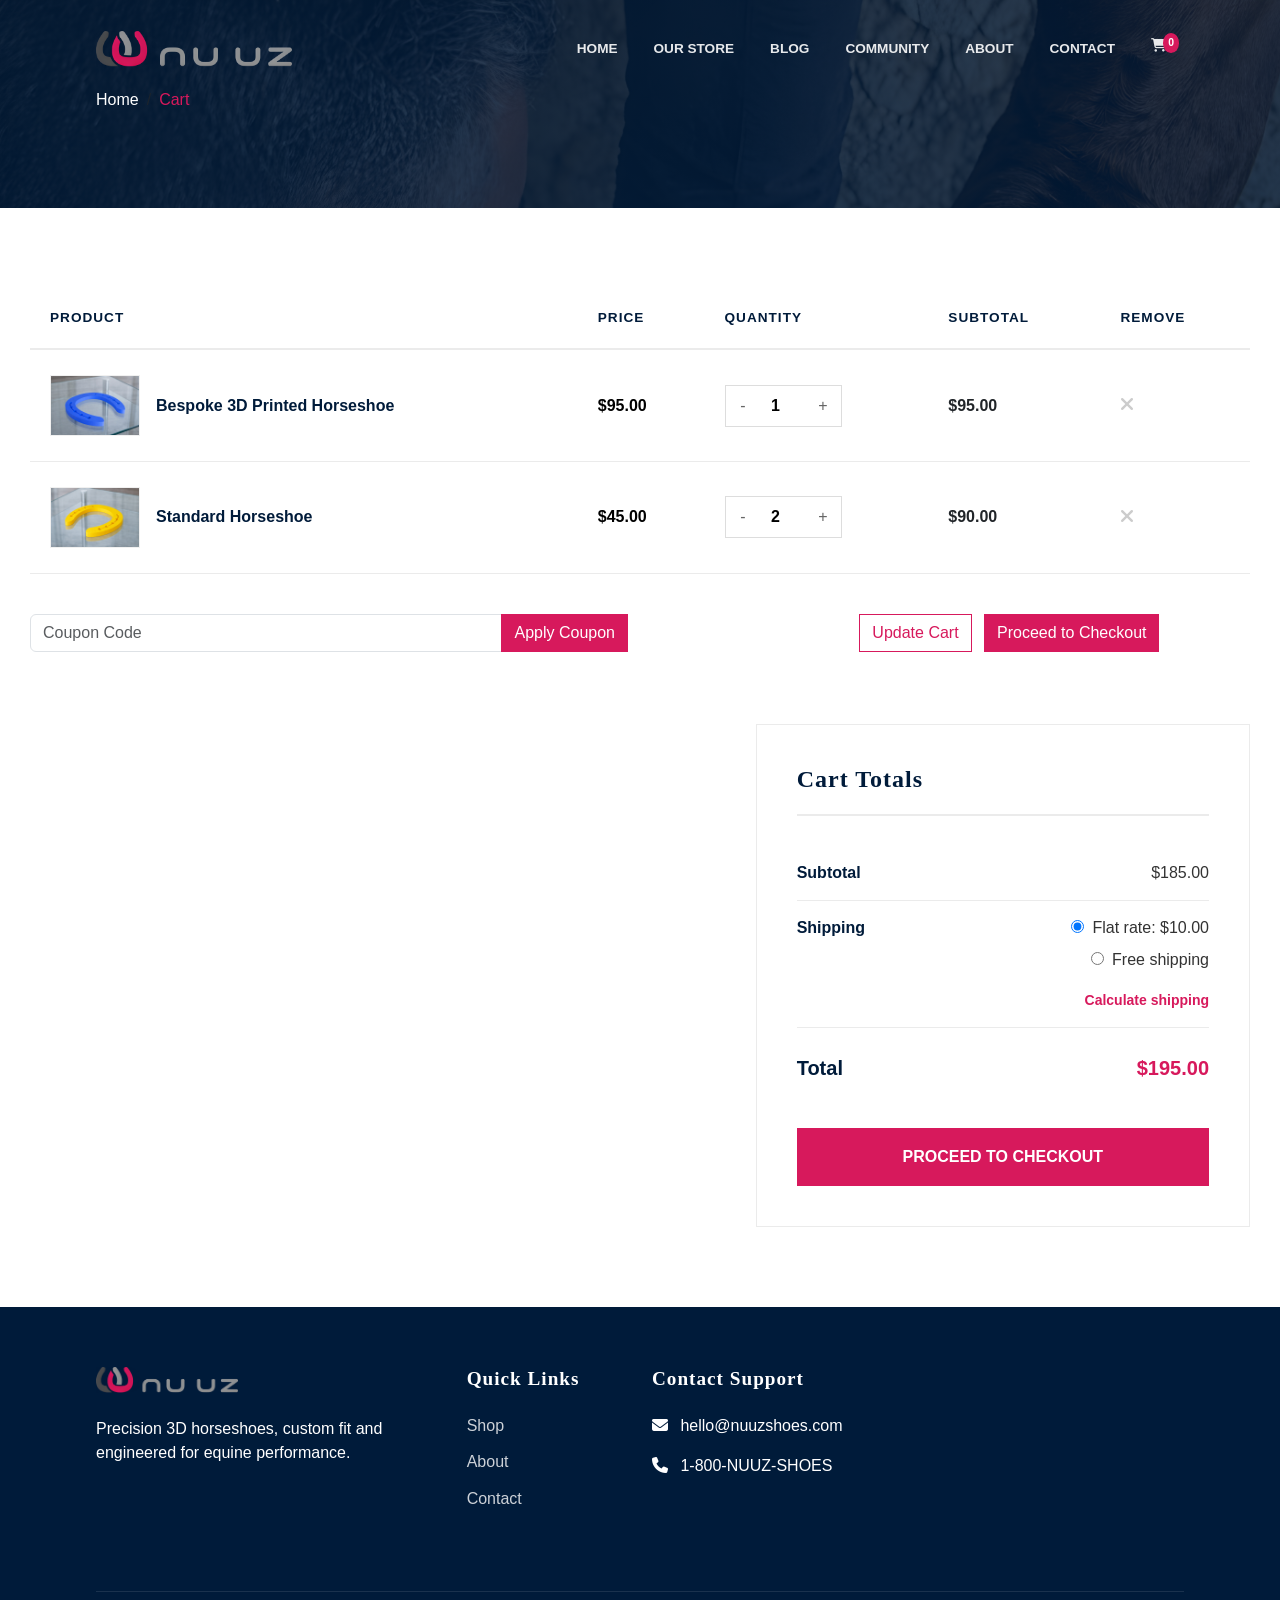
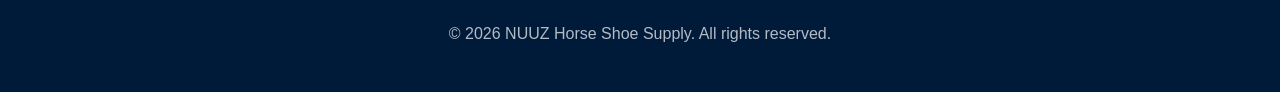
==== commit f6218a41: "initial commit" ====
--- a/cart.html
+++ b/cart.html
@@ -34,19 +34,16 @@
                         <a class="nav-link" href="our-store.html">Our Store</a>
                     </li>
                     <li class="nav-item">
-                        <a class="nav-link" href="index.html#blog">Blog</a>
+                        <a class="nav-link" href="blog.html">Blog</a>
                     </li>
                     <li class="nav-item">
                         <a class="nav-link" href="#">Community</a>
                     </li>
                     <li class="nav-item">
-                        <a class="nav-link" href="#">Videos</a>
-                    </li>
-                    <li class="nav-item">
-                        <a class="nav-link" href="index.html#about">About</a>
-                    </li>
-                    <li class="nav-item">
-                        <a class="nav-link" href="index.html#contact">Contact</a>
+                        <a class="nav-link" href="about.html">About</a>
+                    </li>
+                    <li class="nav-item">
+                        <a class="nav-link" href="contact.html">Contact</a>
                     </li>
                     <li class="nav-item">
                         <a class="nav-link nav-cart active" href="cart.html" title="View Cart">
@@ -148,7 +145,7 @@
                 </div>
                 <div class="col-lg-4 mb-4 text-start">
                     <button class="btn btn-outline-primary me-2">Update Cart</button>
-                    <button class="btn btn-primary">Proceed to Checkout</button>
+                    <a href="checkout.html" class="btn btn-primary text-decoration-none">Proceed to Checkout</a>
                 </div>
             </div>
 
@@ -184,7 +181,7 @@
                                 </tr>
                             </tbody>
                         </table>
-                        <a href="#" class="btn btn-primary w-100 py-3 text-uppercase fw-bold letter-spacing-1">Proceed to Checkout</a>
+                        <a href="checkout.html" class="btn btn-primary w-100 py-3 text-uppercase fw-bold letter-spacing-1">Proceed to Checkout</a>
                     </div>
                 </div>
             </div>
--- a/css/style.css
+++ b/css/style.css
@@ -720,7 +720,7 @@
         /* CTA Section */
         .cta-section {
             background: linear-gradient(135deg, rgba(0, 27, 58, 0.85), rgba(0, 27, 58, 0.9)), 
-                        url('../img/equine-cta-banner.jpg');
+                        url('../img/Travel-banner.jpg');
             background-size: cover;
             background-position: center;
             background-attachment: fixed;
@@ -1706,4 +1706,206 @@
         padding-left: 30px !important;
         padding-right: 30px !important;
     }
+}
+
+/* Checkout Page Styles */
+.checkout-form-title {
+    font-size: 1.5rem;
+    font-weight: 700;
+    color: var(--primary-blue);
+    position: relative;
+    padding-bottom: 15px;
+}
+
+.checkout-form-title::after {
+    content: '';
+    position: absolute;
+    bottom: 0;
+    left: 0;
+    width: 60px;
+    height: 3px;
+    background: var(--accent-gold);
+}
+
+.checkout-field {
+    border-radius: 0;
+    border: 1px solid #ebebeb;
+    padding: 12px 18px;
+    font-size: 0.9rem;
+    transition: all 0.3s;
+}
+
+.checkout-field:focus {
+    border-color: var(--accent-gold);
+    box-shadow: none;
+}
+
+.order-review-container {
+    box-shadow: 0 0 20px rgba(0,0,0,0.05);
+}
+
+.checkout-order-table th {
+    font-weight: 700;
+    color: var(--primary-blue);
+    padding: 20px 0;
+    text-transform: capitalize;
+}
+
+.checkout-order-table td {
+    padding: 15px 0;
+    border-color: #f1f1f1;
+    font-size: 0.95rem;
+}
+
+.checkout-order-table tfoot th {
+    color: var(--primary-blue);
+    font-weight: 700;
+}
+
+.checkout-order-table .order-total th,
+.checkout-order-table .order-total td {
+    border-bottom: none;
+    padding-top: 30px;
+}
+
+/* Blog Page Specific Styles */
+.blog-list-item {
+    border: none;
+    transition: all 0.4s cubic-bezier(0.165, 0.84, 0.44, 1);
+}
+
+.blog-list-item:hover {
+    transform: translateY(-8px);
+    box-shadow: 0 15px 45px rgba(0,0,0,0.1) !important;
+}
+
+.blog-item-image {
+    overflow: hidden;
+}
+
+.blog-item-image img {
+    transition: transform 0.6s ease;
+}
+
+.blog-list-item:hover .blog-item-image img {
+    transform: scale(1.05);
+}
+
+.widget-title {
+    font-size: 1.25rem;
+    font-weight: 700;
+    color: var(--primary-blue);
+    position: relative;
+    padding-bottom: 12px;
+}
+
+.widget-title::after {
+    content: '';
+    position: absolute;
+    bottom: 0;
+    left: 0;
+    width: 40px;
+    height: 2px;
+    background: var(--accent-gold);
+}
+
+.sidebar-list li a:hover {
+    color: var(--accent-gold) !important;
+    padding-left: 5px;
+}
+
+.text-primary-blue {
+    color: var(--primary-blue) !important;
+}
+
+/* Contact Page Specific Styles */
+.contact-info-card {
+    padding: 40px;
+    background: #fff;
+    transition: all 0.3s ease;
+    height: 100%;
+    border: 1px solid var(--border-light);
+}
+
+.contact-info-card:hover {
+    transform: translateY(-10px);
+    border-color: var(--accent-gold);
+    box-shadow: 0 15px 30px rgba(0,0,0,0.05);
+}
+
+.contact-icon-wrapper {
+    width: 60px;
+    height: 60px;
+    background: var(--light-blue);
+    color: var(--primary-blue);
+    display: flex;
+    align-items: center;
+    justify-content: center;
+    font-size: 1.5rem;
+    margin-bottom: 25px;
+    transition: all 0.3s ease;
+}
+
+.contact-info-card:hover .contact-icon-wrapper {
+    background: var(--accent-gold);
+    color: #fff;
+}
+
+.contact-form-wrapper {
+    padding: 60px;
+    background: #fff;
+}
+
+.contact-form .form-control {
+    border: none;
+    border-bottom: 1px solid var(--border-light);
+    border-radius: 0;
+    padding: 15px 0;
+    background: transparent;
+    transition: all 0.3s ease;
+}
+
+.contact-form .form-control:focus {
+    box-shadow: none;
+    border-color: var(--accent-gold);
+}
+
+.map-container iframe {
+    filter: grayscale(100%) invert(92%) contrast(83%);
+}
+
+/* About Page Extended Styles */
+.vision-card {
+    background: var(--primary-blue);
+    color: white;
+    padding: 60px;
+    position: relative;
+    overflow: hidden;
+}
+
+.vision-card::after {
+    content: '"';
+    position: absolute;
+    top: -20px;
+    right: 40px;
+    font-size: 200px;
+    font-family: serif;
+    color: rgba(255,255,255,0.05);
+}
+
+.team-card {
+    transition: all 0.3s ease;
+}
+
+.team-card img {
+    filter: grayscale(100%);
+    transition: all 0.5s ease;
+}
+
+.team-card:hover img {
+    filter: grayscale(0%);
+}
+
+.bg-primary-blue {
+    background-color: var(--primary-blue) !important;
 }
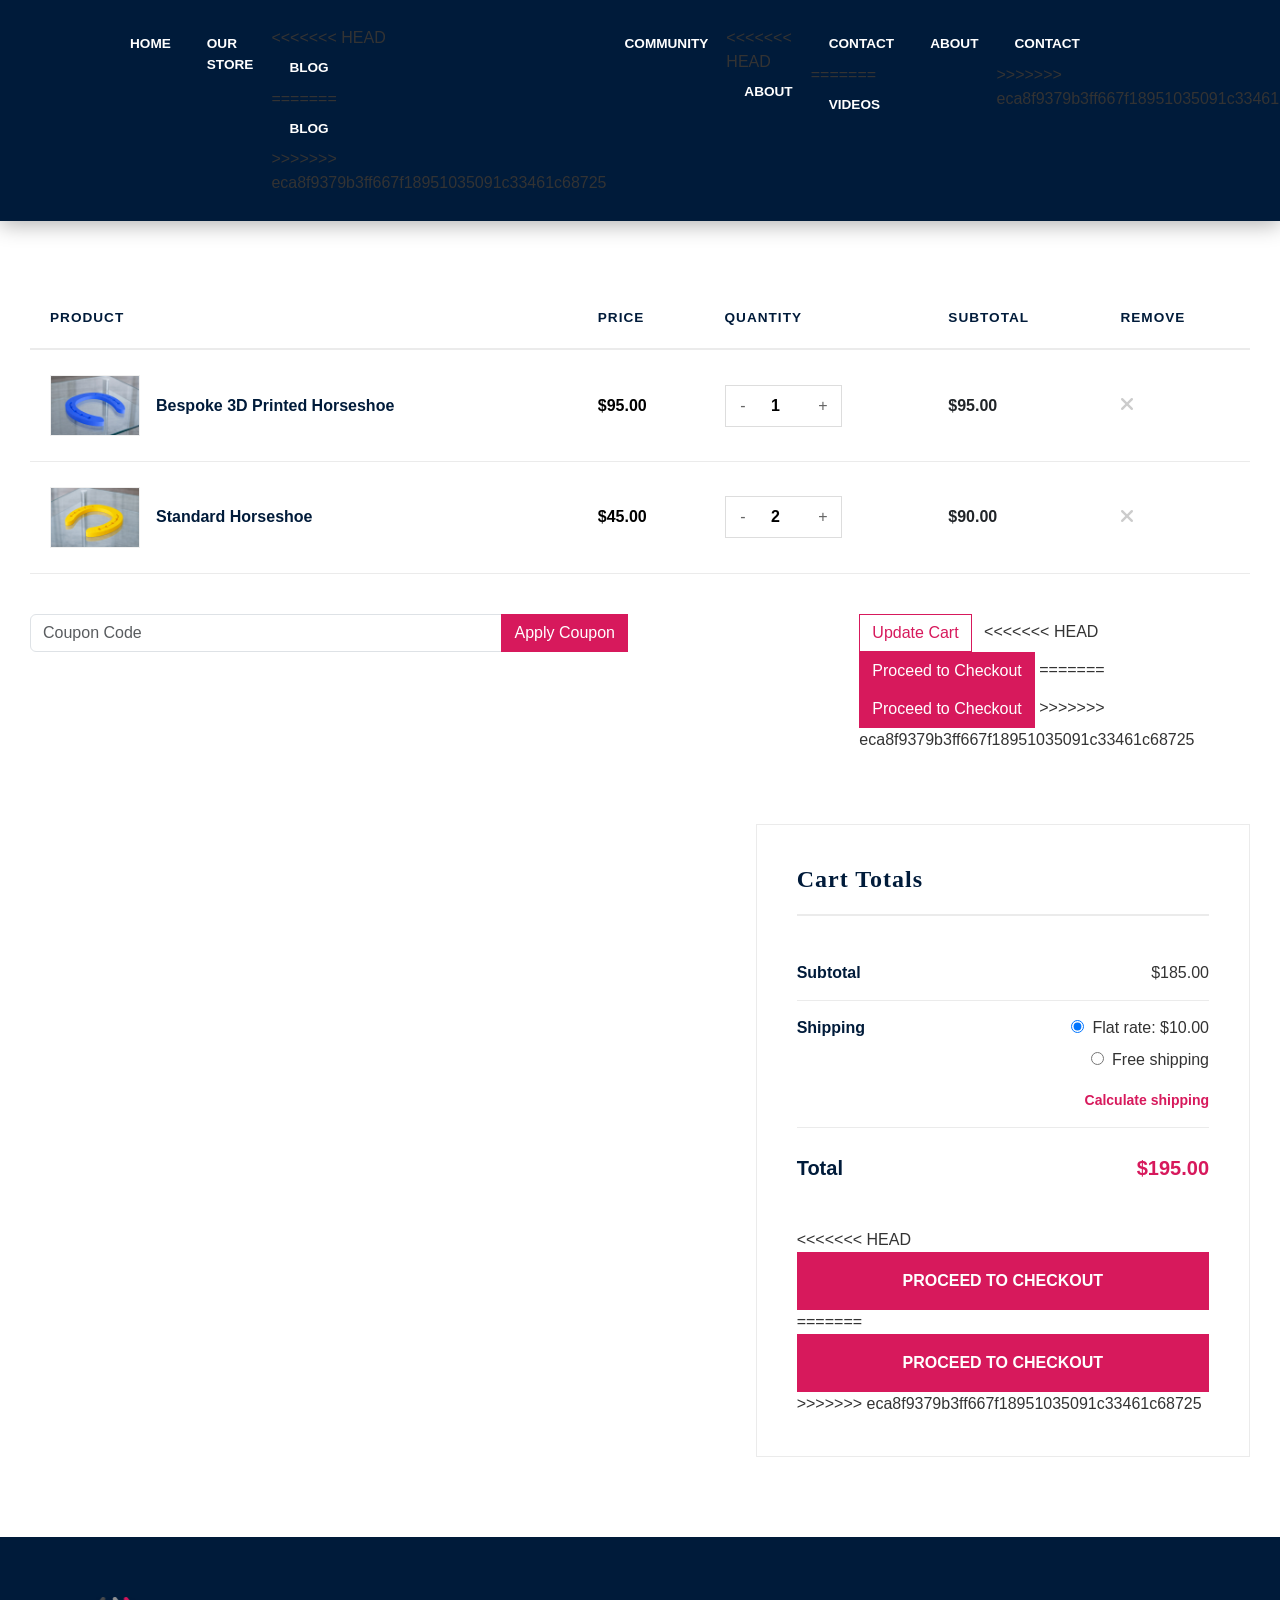
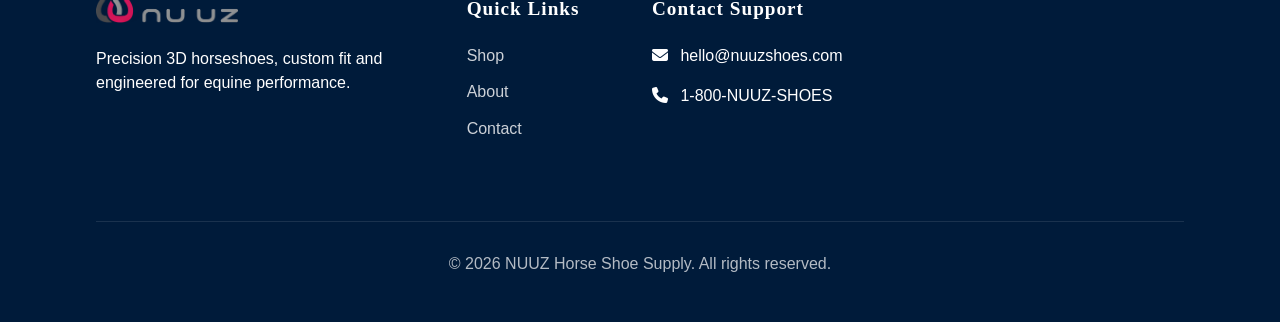
==== commit c984d675: "new" ====
--- a/cart.html
+++ b/cart.html
@@ -34,16 +34,30 @@
                         <a class="nav-link" href="our-store.html">Our Store</a>
                     </li>
                     <li class="nav-item">
+<<<<<<< HEAD
                         <a class="nav-link" href="blog.html">Blog</a>
+=======
+                        <a class="nav-link" href="index.html#blog">Blog</a>
+>>>>>>> eca8f9379b3ff667f18951035091c33461c68725
                     </li>
                     <li class="nav-item">
                         <a class="nav-link" href="#">Community</a>
                     </li>
                     <li class="nav-item">
+<<<<<<< HEAD
                         <a class="nav-link" href="about.html">About</a>
                     </li>
                     <li class="nav-item">
                         <a class="nav-link" href="contact.html">Contact</a>
+=======
+                        <a class="nav-link" href="#">Videos</a>
+                    </li>
+                    <li class="nav-item">
+                        <a class="nav-link" href="index.html#about">About</a>
+                    </li>
+                    <li class="nav-item">
+                        <a class="nav-link" href="index.html#contact">Contact</a>
+>>>>>>> eca8f9379b3ff667f18951035091c33461c68725
                     </li>
                     <li class="nav-item">
                         <a class="nav-link nav-cart active" href="cart.html" title="View Cart">
@@ -145,7 +159,11 @@
                 </div>
                 <div class="col-lg-4 mb-4 text-start">
                     <button class="btn btn-outline-primary me-2">Update Cart</button>
+<<<<<<< HEAD
                     <a href="checkout.html" class="btn btn-primary text-decoration-none">Proceed to Checkout</a>
+=======
+                    <button class="btn btn-primary">Proceed to Checkout</button>
+>>>>>>> eca8f9379b3ff667f18951035091c33461c68725
                 </div>
             </div>
 
@@ -181,7 +199,11 @@
                                 </tr>
                             </tbody>
                         </table>
+<<<<<<< HEAD
                         <a href="checkout.html" class="btn btn-primary w-100 py-3 text-uppercase fw-bold letter-spacing-1">Proceed to Checkout</a>
+=======
+                        <a href="#" class="btn btn-primary w-100 py-3 text-uppercase fw-bold letter-spacing-1">Proceed to Checkout</a>
+>>>>>>> eca8f9379b3ff667f18951035091c33461c68725
                     </div>
                 </div>
             </div>
--- a/css/style.css
+++ b/css/style.css
@@ -720,7 +720,11 @@
         /* CTA Section */
         .cta-section {
             background: linear-gradient(135deg, rgba(0, 27, 58, 0.85), rgba(0, 27, 58, 0.9)), 
+<<<<<<< HEAD
                         url('../img/Travel-banner.jpg');
+=======
+                        url('../img/equine-cta-banner.jpg');
+>>>>>>> eca8f9379b3ff667f18951035091c33461c68725
             background-size: cover;
             background-position: center;
             background-attachment: fixed;
@@ -1706,6 +1710,7 @@
         padding-left: 30px !important;
         padding-right: 30px !important;
     }
+<<<<<<< HEAD
 }
 
 /* Checkout Page Styles */
@@ -1908,4 +1913,6 @@
 
 .bg-primary-blue {
     background-color: var(--primary-blue) !important;
+=======
+>>>>>>> eca8f9379b3ff667f18951035091c33461c68725
 }
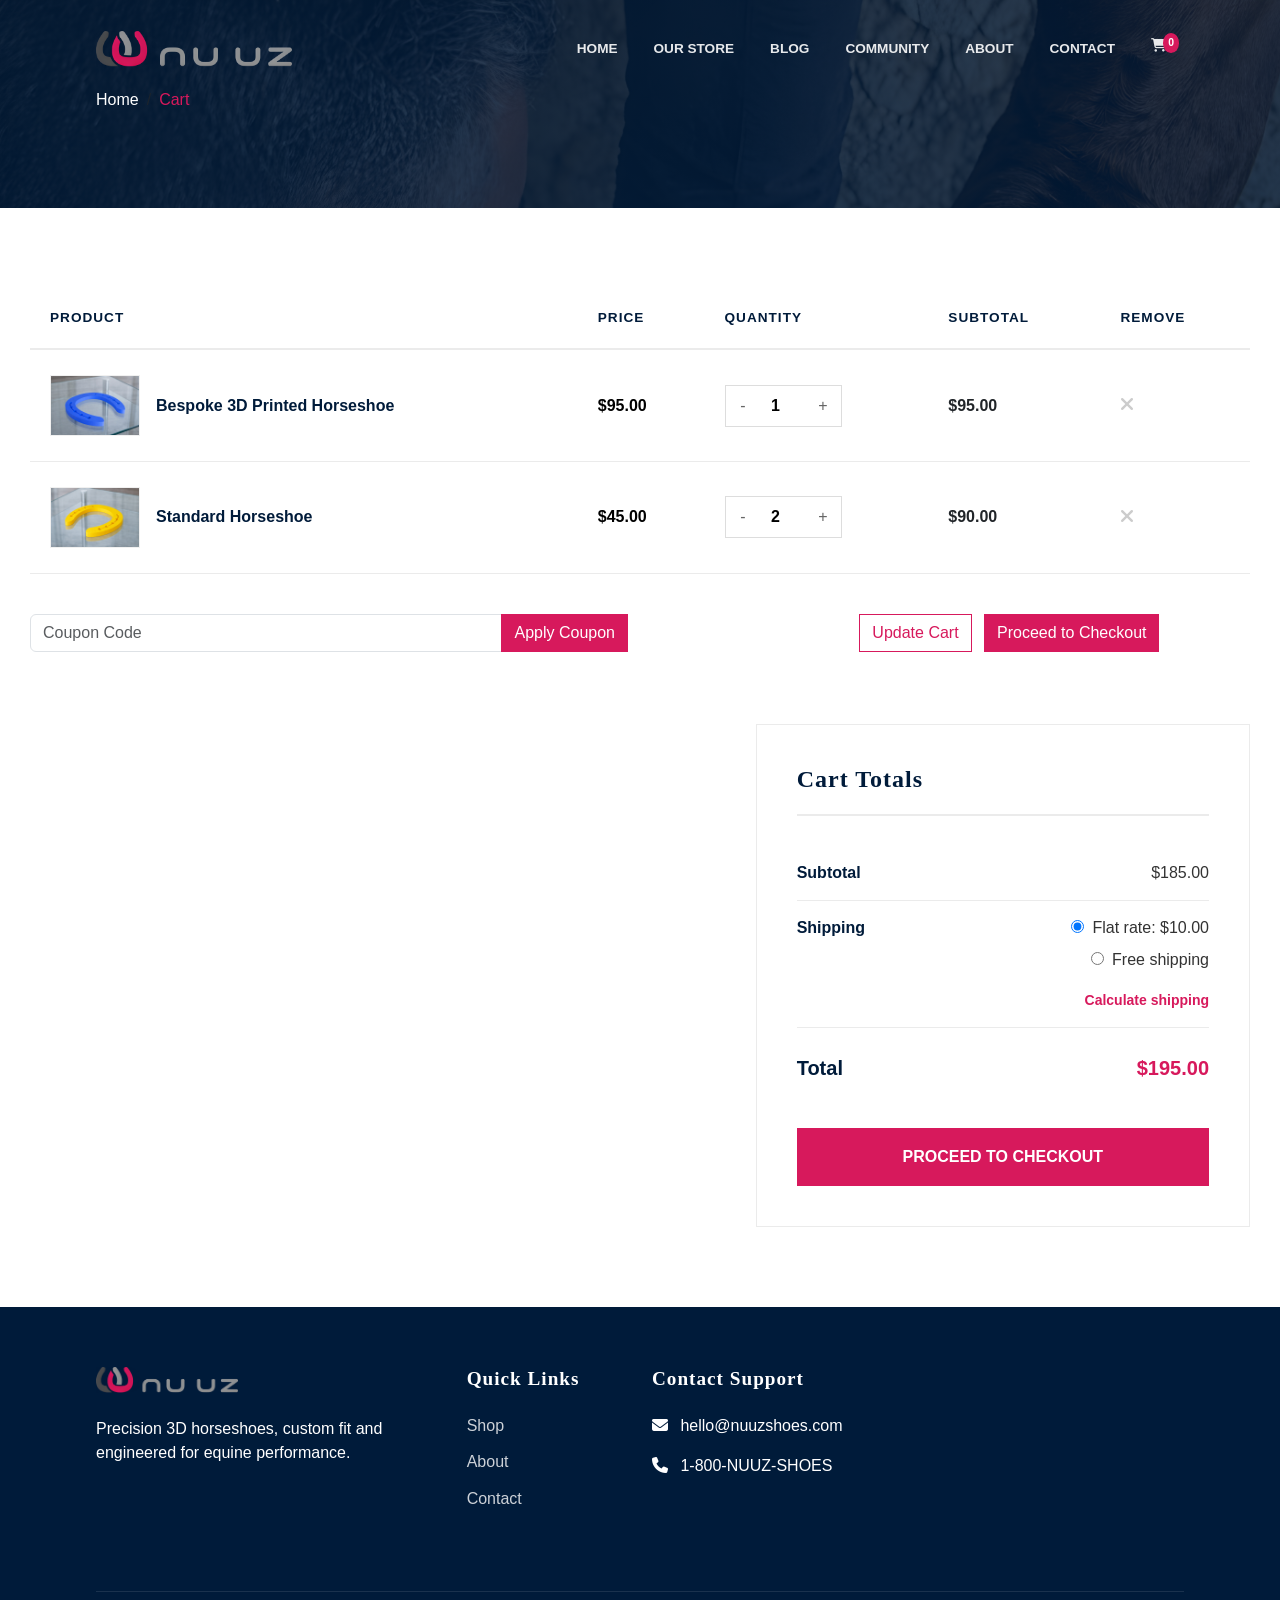
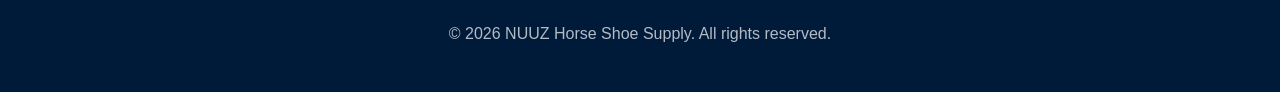
==== commit 7aa52a58: "new" ====
--- a/cart.html
+++ b/cart.html
@@ -34,30 +34,16 @@
                         <a class="nav-link" href="our-store.html">Our Store</a>
                     </li>
                     <li class="nav-item">
-<<<<<<< HEAD
                         <a class="nav-link" href="blog.html">Blog</a>
-=======
-                        <a class="nav-link" href="index.html#blog">Blog</a>
->>>>>>> eca8f9379b3ff667f18951035091c33461c68725
                     </li>
                     <li class="nav-item">
                         <a class="nav-link" href="#">Community</a>
                     </li>
                     <li class="nav-item">
-<<<<<<< HEAD
                         <a class="nav-link" href="about.html">About</a>
                     </li>
                     <li class="nav-item">
                         <a class="nav-link" href="contact.html">Contact</a>
-=======
-                        <a class="nav-link" href="#">Videos</a>
-                    </li>
-                    <li class="nav-item">
-                        <a class="nav-link" href="index.html#about">About</a>
-                    </li>
-                    <li class="nav-item">
-                        <a class="nav-link" href="index.html#contact">Contact</a>
->>>>>>> eca8f9379b3ff667f18951035091c33461c68725
                     </li>
                     <li class="nav-item">
                         <a class="nav-link nav-cart active" href="cart.html" title="View Cart">
@@ -159,11 +145,7 @@
                 </div>
                 <div class="col-lg-4 mb-4 text-start">
                     <button class="btn btn-outline-primary me-2">Update Cart</button>
-<<<<<<< HEAD
                     <a href="checkout.html" class="btn btn-primary text-decoration-none">Proceed to Checkout</a>
-=======
-                    <button class="btn btn-primary">Proceed to Checkout</button>
->>>>>>> eca8f9379b3ff667f18951035091c33461c68725
                 </div>
             </div>
 
@@ -192,18 +174,14 @@
                                         </ul>
                                         <p class="mb-0 mt-3"><a href="#" class="text-accent-gold text-decoration-none small fw-bold">Calculate shipping</a></p>
                                     </td>
-                    </div>
+                                </tr>
                                 <tr class="order-total">
                                     <th>Total</th>
                                     <td><strong><span class="amount text-accent-gold">$195.00</span></strong></td>
                                 </tr>
                             </tbody>
                         </table>
-<<<<<<< HEAD
                         <a href="checkout.html" class="btn btn-primary w-100 py-3 text-uppercase fw-bold letter-spacing-1">Proceed to Checkout</a>
-=======
-                        <a href="#" class="btn btn-primary w-100 py-3 text-uppercase fw-bold letter-spacing-1">Proceed to Checkout</a>
->>>>>>> eca8f9379b3ff667f18951035091c33461c68725
                     </div>
                 </div>
             </div>
--- a/css/style.css
+++ b/css/style.css
@@ -719,20 +719,14 @@
 
         /* CTA Section */
         .cta-section {
-            background: linear-gradient(135deg, rgba(0, 27, 58, 0.85), rgba(0, 27, 58, 0.9)), 
-<<<<<<< HEAD
-                        url('../img/Travel-banner.jpg');
-=======
-                        url('../img/equine-cta-banner.jpg');
->>>>>>> eca8f9379b3ff667f18951035091c33461c68725
+            background: linear-gradient(135deg, rgba(0, 27, 58, 0.85), rgba(0, 27, 58, 0.9)),
+                        url('../img/CTA-banner.jpg');
             background-size: cover;
             background-position: center;
             background-attachment: fixed;
-            position: relative;
+            padding: 100px 0;
+            text-align: center;
             color: white;
-            padding: 120px 0;
-            text-align: center;
-            overflow: hidden;
         }
 
         .cta-section .container {
@@ -1710,7 +1704,6 @@
         padding-left: 30px !important;
         padding-right: 30px !important;
     }
-<<<<<<< HEAD
 }
 
 /* Checkout Page Styles */
@@ -1913,6 +1906,4 @@
 
 .bg-primary-blue {
     background-color: var(--primary-blue) !important;
-=======
->>>>>>> eca8f9379b3ff667f18951035091c33461c68725
 }
